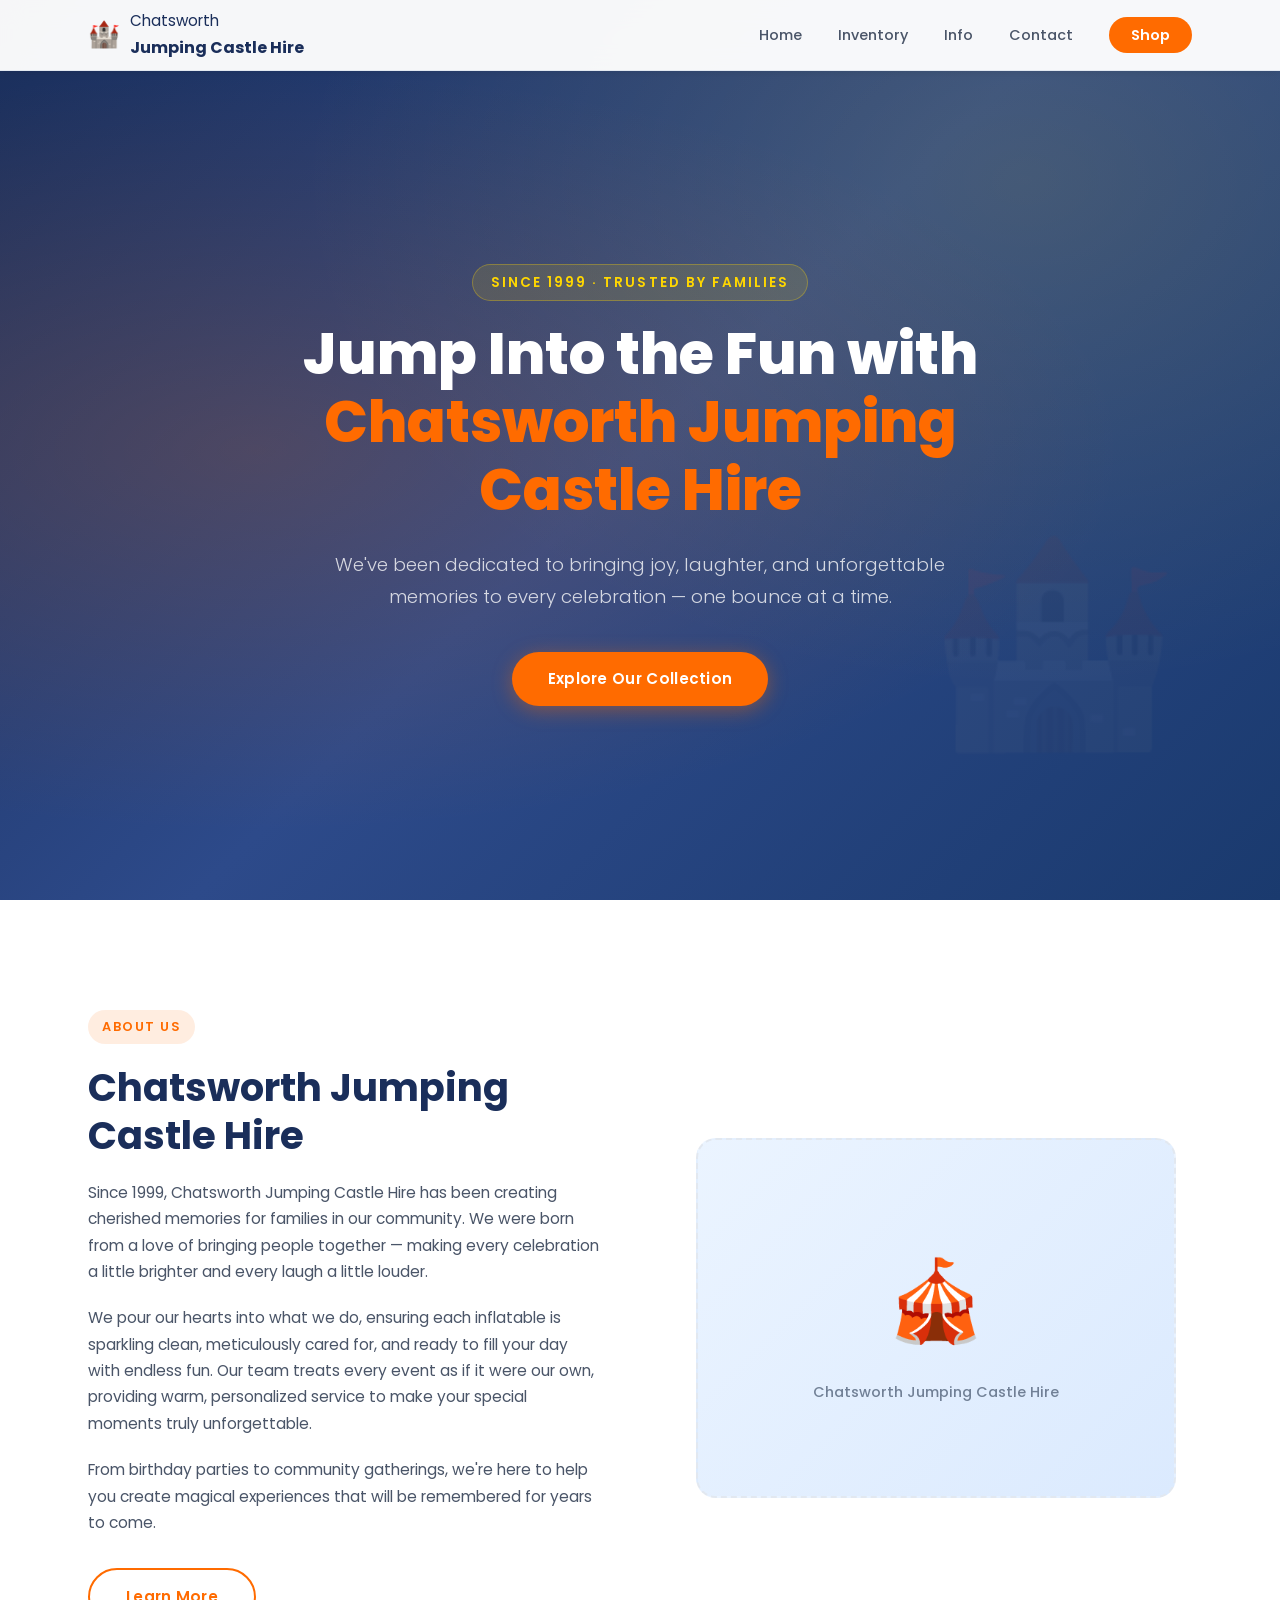
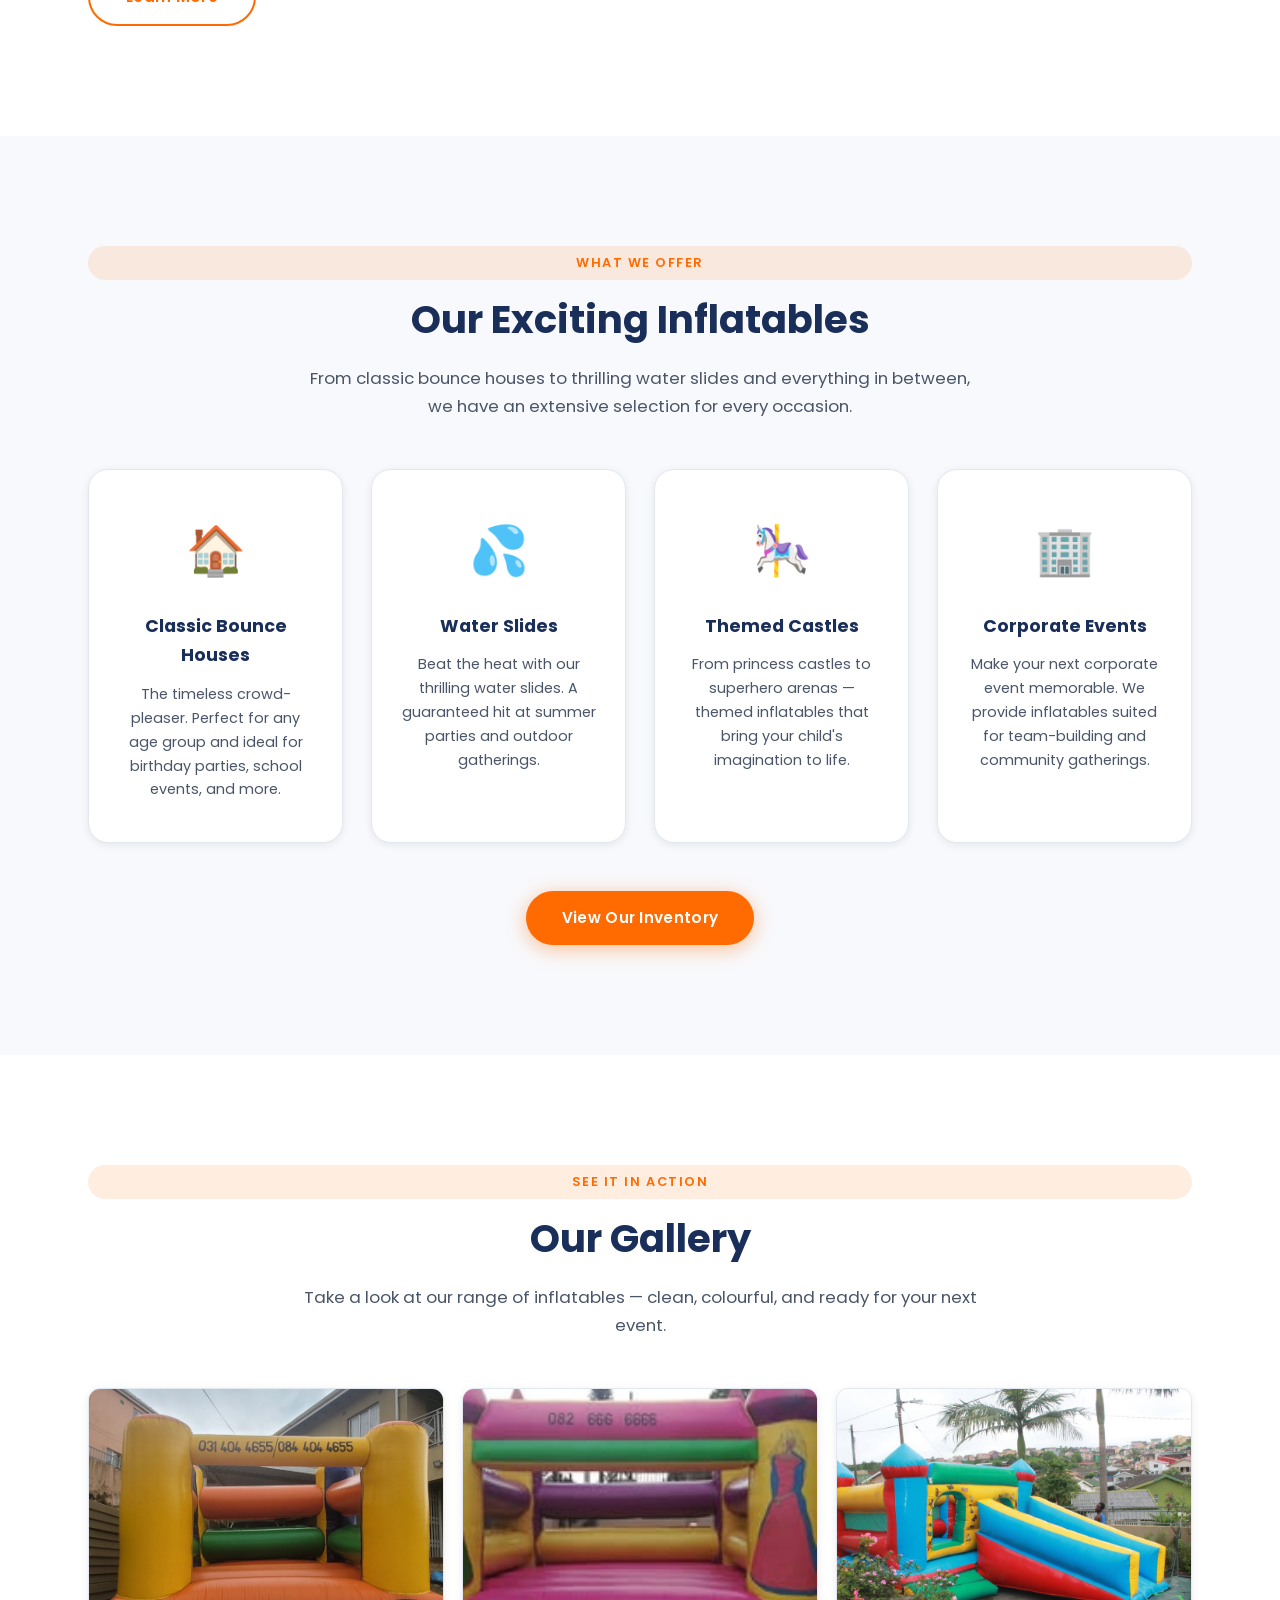
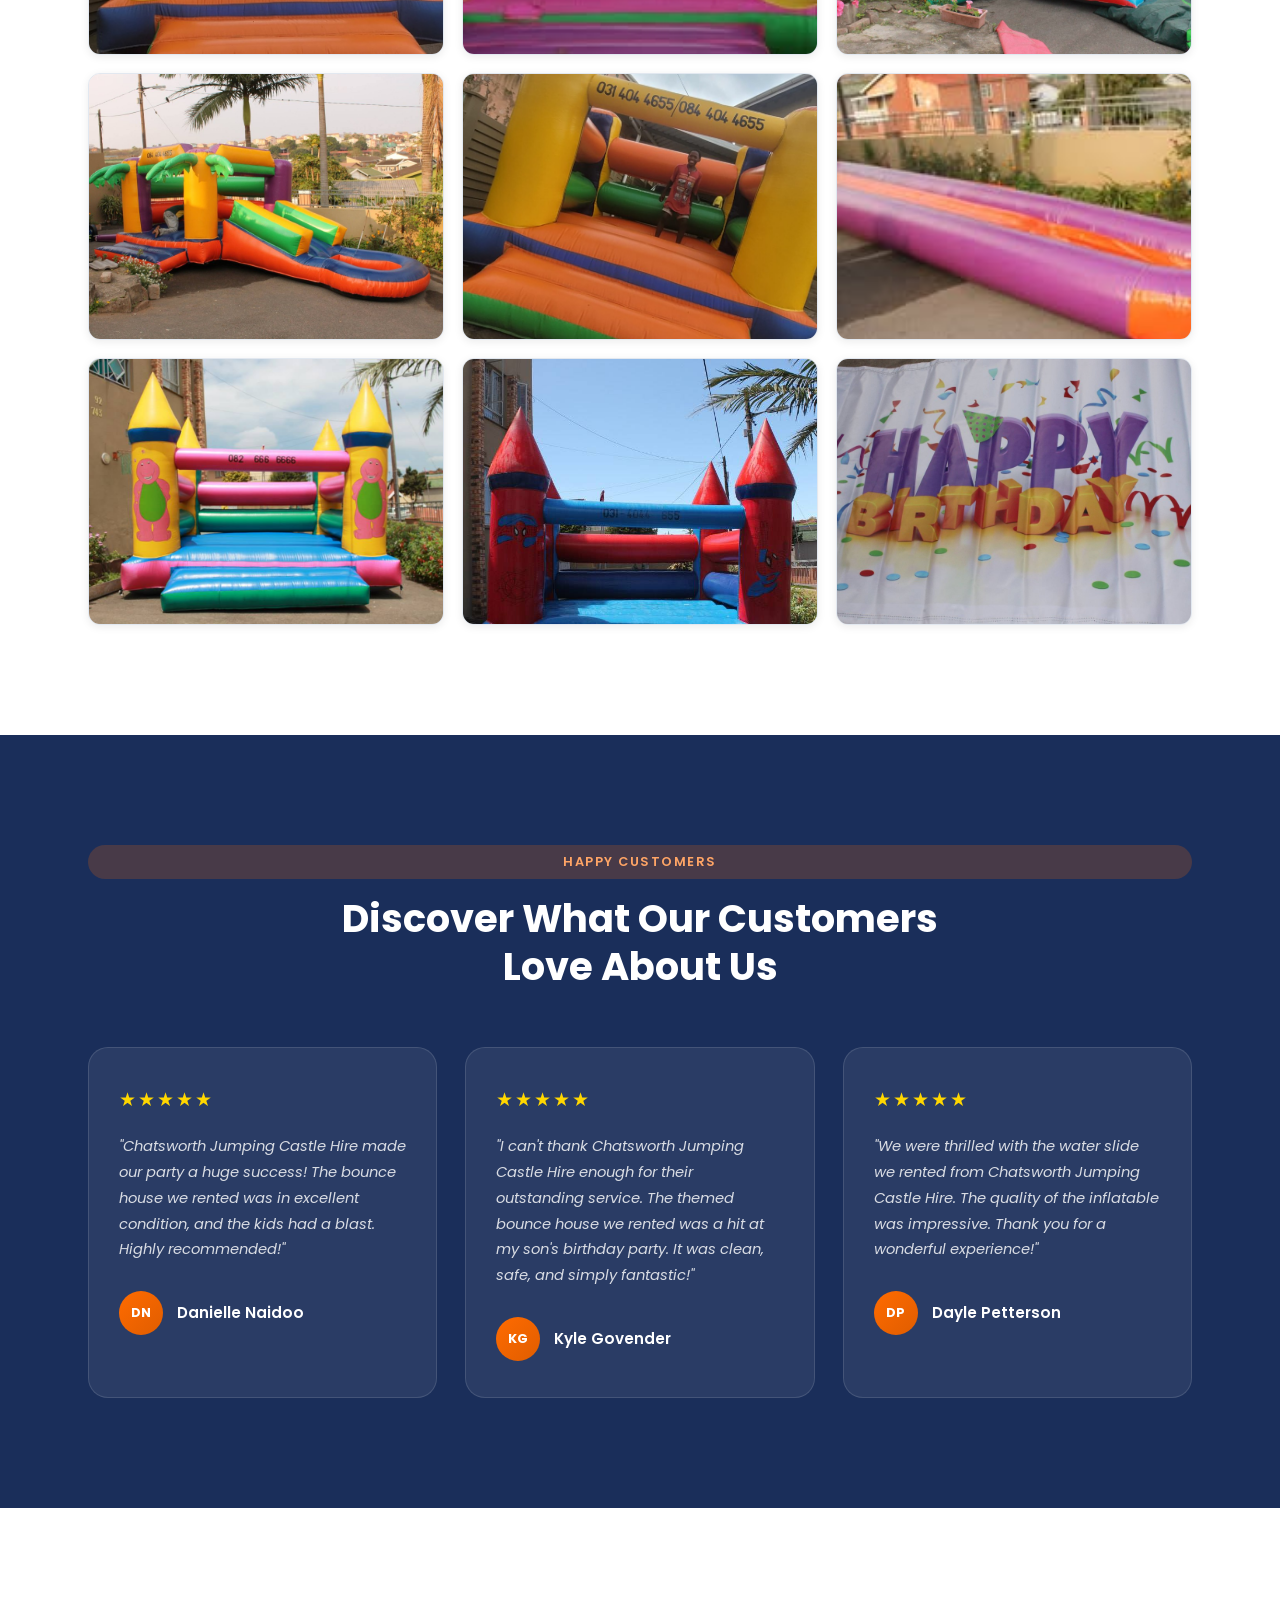
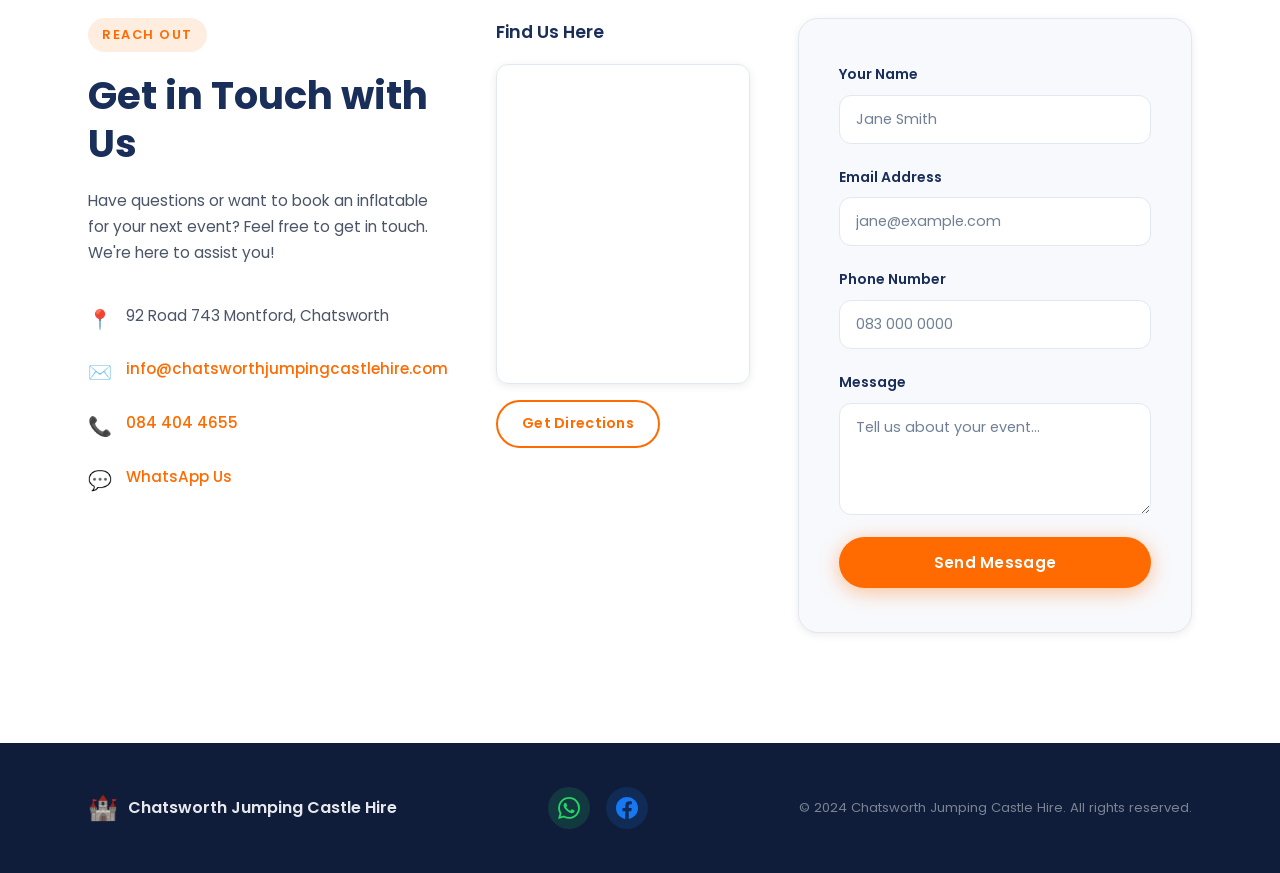
==== OneDrive/Documents/cursor ai/chatsworth-website/index.html @ d6b7e7a4 "Add Chatsworth Jumping Castle Hire website - static desktop site with HTML, CSS, gallery of 9 images" ====
<!DOCTYPE html>
<html lang="en">
<head>
  <meta charset="UTF-8" />
  <meta name="viewport" content="width=device-width, initial-scale=1.0" />
  <title>Chatsworth Jumping Castle Hire</title>
  <link rel="preconnect" href="https://fonts.googleapis.com" />
  <link rel="preconnect" href="https://fonts.gstatic.com" crossorigin />
  <link href="https://fonts.googleapis.com/css2?family=Poppins:wght@300;400;500;600;700;800&display=swap" rel="stylesheet" />
  <link rel="stylesheet" href="styles.css" />
</head>
<body>

  <!-- NAVBAR -->
  <nav class="navbar">
    <div class="nav-container">
      <a href="#home" class="nav-logo">
        <span class="logo-icon">🏰</span>
        <span class="logo-text">Chatsworth <strong>Jumping Castle Hire</strong></span>
      </a>
      <ul class="nav-links">
        <li><a href="#home">Home</a></li>
        <li><a href="#inventory">Inventory</a></li>
        <li><a href="#about">Info</a></li>
        <li><a href="#contact">Contact</a></li>
        <li><a href="#shop" class="nav-shop-btn">Shop</a></li>
      </ul>
    </div>
  </nav>

  <!-- HERO -->
  <section class="hero" id="home">
    <div class="hero-overlay"></div>
    <div class="hero-content">
      <p class="hero-tagline">Since 1999 · Trusted by Families</p>
      <h1 class="hero-title">Jump Into the Fun with<br /><span>Chatsworth Jumping Castle Hire</span></h1>
      <p class="hero-subtitle">We've been dedicated to bringing joy, laughter, and unforgettable memories to every celebration — one bounce at a time.</p>
      <a href="#inventory" class="btn btn-primary">Explore Our Collection</a>
    </div>
  </section>

  <!-- ABOUT -->
  <section class="about" id="about">
    <div class="section-container about-grid">
      <div class="about-text">
        <span class="section-label">About Us</span>
        <h2>Chatsworth Jumping Castle Hire</h2>
        <p>Since 1999, Chatsworth Jumping Castle Hire has been creating cherished memories for families in our community. We were born from a love of bringing people together — making every celebration a little brighter and every laugh a little louder.</p>
        <p>We pour our hearts into what we do, ensuring each inflatable is sparkling clean, meticulously cared for, and ready to fill your day with endless fun. Our team treats every event as if it were our own, providing warm, personalized service to make your special moments truly unforgettable.</p>
        <p>From birthday parties to community gatherings, we're here to help you create magical experiences that will be remembered for years to come.</p>
        <a href="#contact" class="btn btn-secondary">Learn More</a>
      </div>
      <div class="about-image">
        <div class="image-placeholder">
          <span class="placeholder-icon">🎪</span>
          <p>Chatsworth Jumping Castle Hire</p>
        </div>
      </div>
    </div>
  </section>

  <!-- INFLATABLES / INVENTORY -->
  <section class="inventory" id="inventory">
    <div class="section-container">
      <span class="section-label">What We Offer</span>
      <h2>Our Exciting Inflatables</h2>
      <p class="section-desc">From classic bounce houses to thrilling water slides and everything in between, we have an extensive selection for every occasion.</p>
      <div class="cards-grid">
        <div class="card">
          <div class="card-icon">🏠</div>
          <h3>Classic Bounce Houses</h3>
          <p>The timeless crowd-pleaser. Perfect for any age group and ideal for birthday parties, school events, and more.</p>
        </div>
        <div class="card">
          <div class="card-icon">💦</div>
          <h3>Water Slides</h3>
          <p>Beat the heat with our thrilling water slides. A guaranteed hit at summer parties and outdoor gatherings.</p>
        </div>
        <div class="card">
          <div class="card-icon">🎠</div>
          <h3>Themed Castles</h3>
          <p>From princess castles to superhero arenas — themed inflatables that bring your child's imagination to life.</p>
        </div>
        <div class="card">
          <div class="card-icon">🏢</div>
          <h3>Corporate Events</h3>
          <p>Make your next corporate event memorable. We provide inflatables suited for team-building and community gatherings.</p>
        </div>
      </div>
      <a href="#contact" class="btn btn-primary">View Our Inventory</a>
    </div>
  </section>

  <!-- GALLERY -->
  <section class="gallery" id="gallery">
    <div class="section-container">
      <span class="section-label">See It in Action</span>
      <h2>Our Gallery</h2>
      <p class="section-desc">Take a look at our range of inflatables — clean, colourful, and ready for your next event.</p>
      <div class="gallery-grid">
        <div class="gallery-item" onclick="openLightbox('images/gallery-1.png', 'Classic Bounce Castle')">
          <img src="images/gallery-1.png" alt="Classic Bounce Castle" />
          <div class="gallery-overlay"><span class="gallery-zoom">&#128269;</span></div>
        </div>
        <div class="gallery-item" onclick="openLightbox('images/gallery-2.png', 'Princess Castle')">
          <img src="images/gallery-2.png" alt="Princess Castle" />
          <div class="gallery-overlay"><span class="gallery-zoom">&#128269;</span></div>
        </div>
        <div class="gallery-item" onclick="openLightbox('images/gallery-3.png', 'Castle with Slide')">
          <img src="images/gallery-3.png" alt="Castle with Slide" />
          <div class="gallery-overlay"><span class="gallery-zoom">&#128269;</span></div>
        </div>
        <div class="gallery-item" onclick="openLightbox('images/gallery-4.png', 'Tropical Water Slide Castle')">
          <img src="images/gallery-4.png" alt="Tropical Water Slide Castle" />
          <div class="gallery-overlay"><span class="gallery-zoom">&#128269;</span></div>
        </div>
        <div class="gallery-item" onclick="openLightbox('images/gallery-5.png', 'Bounce Castle — Kids Love It!')">
          <img src="images/gallery-5.png" alt="Bounce Castle with Kid" />
          <div class="gallery-overlay"><span class="gallery-zoom">&#128269;</span></div>
        </div>
        <div class="gallery-item" onclick="openLightbox('images/gallery-6.png', 'Giant Water Slide')">
          <img src="images/gallery-6.png" alt="Giant Water Slide" />
          <div class="gallery-overlay"><span class="gallery-zoom">&#128269;</span></div>
        </div>
        <div class="gallery-item" onclick="openLightbox('images/gallery-7.png', 'Barney Themed Castle')">
          <img src="images/gallery-7.png" alt="Barney Themed Castle" />
          <div class="gallery-overlay"><span class="gallery-zoom">&#128269;</span></div>
        </div>
        <div class="gallery-item" onclick="openLightbox('images/gallery-8.png', 'Spider-Man Themed Castle')">
          <img src="images/gallery-8.png" alt="Spider-Man Themed Castle" />
          <div class="gallery-overlay"><span class="gallery-zoom">&#128269;</span></div>
        </div>
        <div class="gallery-item" onclick="openLightbox('images/gallery-9.png', 'Happy Birthday Banner')">
          <img src="images/gallery-9.png" alt="Happy Birthday Banner" />
          <div class="gallery-overlay"><span class="gallery-zoom">&#128269;</span></div>
        </div>
      </div>
    </div>
  </section>

  <!-- LIGHTBOX -->
  <div class="lightbox" id="lightbox" onclick="closeLightbox()">
    <button class="lightbox-close" onclick="closeLightbox()">&times;</button>
    <div class="lightbox-inner" onclick="event.stopPropagation()">
      <img id="lightbox-img" src="" alt="" />
      <p id="lightbox-caption"></p>
    </div>
  </div>

  <script>
    function openLightbox(src, caption) {
      document.getElementById('lightbox-img').src = src;
      document.getElementById('lightbox-caption').textContent = caption;
      document.getElementById('lightbox').classList.add('active');
      document.body.style.overflow = 'hidden';
    }
    function closeLightbox() {
      document.getElementById('lightbox').classList.remove('active');
      document.body.style.overflow = '';
    }
    document.addEventListener('keydown', function(e) {
      if (e.key === 'Escape') closeLightbox();
    });
  </script>

  <!-- TESTIMONIALS -->
  <section class="testimonials" id="testimonials">
    <div class="section-container">
      <span class="section-label">Happy Customers</span>
      <h2>Discover What Our Customers Love About Us</h2>
      <div class="testimonials-grid">
        <div class="testimonial-card">
          <div class="stars">★★★★★</div>
          <p>"Chatsworth Jumping Castle Hire made our party a huge success! The bounce house we rented was in excellent condition, and the kids had a blast. Highly recommended!"</p>
          <div class="testimonial-author">
            <div class="author-avatar">DN</div>
            <strong>Danielle Naidoo</strong>
          </div>
        </div>
        <div class="testimonial-card">
          <div class="stars">★★★★★</div>
          <p>"I can't thank Chatsworth Jumping Castle Hire enough for their outstanding service. The themed bounce house we rented was a hit at my son's birthday party. It was clean, safe, and simply fantastic!"</p>
          <div class="testimonial-author">
            <div class="author-avatar">KG</div>
            <strong>Kyle Govender</strong>
          </div>
        </div>
        <div class="testimonial-card">
          <div class="stars">★★★★★</div>
          <p>"We were thrilled with the water slide we rented from Chatsworth Jumping Castle Hire. The quality of the inflatable was impressive. Thank you for a wonderful experience!"</p>
          <div class="testimonial-author">
            <div class="author-avatar">DP</div>
            <strong>Dayle Petterson</strong>
          </div>
        </div>
      </div>
    </div>
  </section>

  <!-- CONTACT -->
  <section class="contact" id="contact">
    <div class="section-container contact-grid contact-grid-3col">
      <div class="contact-info">
        <span class="section-label">Reach Out</span>
        <h2>Get in Touch with Us</h2>
        <p>Have questions or want to book an inflatable for your next event? Feel free to get in touch. We're here to assist you!</p>
        <ul class="contact-details">
          <li>
            <span class="contact-icon">📍</span>
            <span>92 Road 743 Montford, Chatsworth</span>
          </li>
          <li>
            <span class="contact-icon">✉️</span>
            <a href="mailto:info@chatsworthjumpingcastlehire.com">info@chatsworthjumpingcastlehire.com</a>
          </li>
          <li>
            <span class="contact-icon">📞</span>
            <a href="tel:0844044655">084 404 4655</a>
          </li>
          <li>
            <span class="contact-icon">💬</span>
            <a href="https://wa.me/27844044655" target="_blank">WhatsApp Us</a>
          </li>
        </ul>
      </div>
      <div class="map-wrap">
        <h3 class="map-heading">Find Us Here</h3>
        <div class="map-container">
          <iframe
            src="https://maps.google.com/maps?q=92+Road+743+Montford+Chatsworth+South+Africa&output=embed"
            width="100%"
            height="100%"
            style="border:0;"
            allowfullscreen=""
            loading="lazy"
            referrerpolicy="no-referrer-when-downgrade"
            title="Chatsworth Jumping Castle Hire Location">
          </iframe>
        </div>
        <a
          href="https://www.google.com/maps/dir/?api=1&destination=92+Road+743+Montford+Chatsworth+South+Africa"
          target="_blank"
          class="btn btn-secondary map-directions-btn">
          Get Directions
        </a>
      </div>

      <div class="contact-form-wrap">
        <form class="contact-form">
          <div class="form-group">
            <label for="name">Your Name</label>
            <input type="text" id="name" placeholder="Jane Smith" />
          </div>
          <div class="form-group">
            <label for="email">Email Address</label>
            <input type="email" id="email" placeholder="jane@example.com" />
          </div>
          <div class="form-group">
            <label for="phone">Phone Number</label>
            <input type="tel" id="phone" placeholder="083 000 0000" />
          </div>
          <div class="form-group">
            <label for="message">Message</label>
            <textarea id="message" rows="4" placeholder="Tell us about your event..."></textarea>
          </div>
          <button type="submit" class="btn btn-primary btn-full">Send Message</button>
        </form>
      </div>
    </div>
  </section>

  <!-- FOOTER -->
  <footer class="footer">
    <div class="footer-container">
      <div class="footer-brand">
        <span class="logo-icon">🏰</span>
        <span>Chatsworth Jumping Castle Hire</span>
      </div>
      <div class="footer-socials">
        <a href="https://wa.me/27844044655" target="_blank" class="social-link whatsapp" title="WhatsApp">
          <svg xmlns="http://www.w3.org/2000/svg" viewBox="0 0 24 24" fill="currentColor" width="22" height="22"><path d="M17.472 14.382c-.297-.149-1.758-.867-2.03-.967-.273-.099-.471-.148-.67.15-.197.297-.767.966-.94 1.164-.173.199-.347.223-.644.075-.297-.15-1.255-.463-2.39-1.475-.883-.788-1.48-1.761-1.653-2.059-.173-.297-.018-.458.13-.606.134-.133.298-.347.446-.52.149-.174.198-.298.298-.497.099-.198.05-.371-.025-.52-.075-.149-.669-1.612-.916-2.207-.242-.579-.487-.5-.669-.51-.173-.008-.371-.01-.57-.01-.198 0-.52.074-.792.372-.272.297-1.04 1.016-1.04 2.479 0 1.462 1.065 2.875 1.213 3.074.149.198 2.096 3.2 5.077 4.487.709.306 1.262.489 1.694.625.712.227 1.36.195 1.871.118.571-.085 1.758-.719 2.006-1.413.248-.694.248-1.289.173-1.413-.074-.124-.272-.198-.57-.347m-5.421 7.403h-.004a9.87 9.87 0 01-5.031-1.378l-.361-.214-3.741.982.998-3.648-.235-.374a9.86 9.86 0 01-1.51-5.26c.001-5.45 4.436-9.884 9.888-9.884 2.64 0 5.122 1.03 6.988 2.898a9.825 9.825 0 012.893 6.994c-.003 5.45-4.437 9.884-9.885 9.884m8.413-18.297A11.815 11.815 0 0012.05 0C5.495 0 .16 5.335.157 11.892c0 2.096.547 4.142 1.588 5.945L.057 24l6.305-1.654a11.882 11.882 0 005.683 1.448h.005c6.554 0 11.89-5.335 11.893-11.893a11.821 11.821 0 00-3.48-8.413z"/></svg>
        </a>
        <a href="#" class="social-link facebook" title="Facebook">
          <svg xmlns="http://www.w3.org/2000/svg" viewBox="0 0 24 24" fill="currentColor" width="22" height="22"><path d="M24 12.073c0-6.627-5.373-12-12-12s-12 5.373-12 12c0 5.99 4.388 10.954 10.125 11.854v-8.385H7.078v-3.47h3.047V9.43c0-3.007 1.792-4.669 4.533-4.669 1.312 0 2.686.235 2.686.235v2.953H15.83c-1.491 0-1.956.925-1.956 1.874v2.25h3.328l-.532 3.47h-2.796v8.385C19.612 23.027 24 18.062 24 12.073z"/></svg>
        </a>
      </div>
      <p class="footer-copy">&copy; 2024 Chatsworth Jumping Castle Hire. All rights reserved.</p>
    </div>
  </footer>

</body>
</html>
---- OneDrive/Documents/cursor ai/chatsworth-website/styles.css ----
/* =============================================
   CHATSWORTH JUMPING CASTLE HIRE — STYLESHEET
   Desktop-only design
   ============================================= */

/* --- Reset & Base --- */
*, *::before, *::after {
  box-sizing: border-box;
  margin: 0;
  padding: 0;
}

:root {
  --primary:     #FF6B00;
  --primary-dark:#e05d00;
  --secondary:   #1A2E5A;
  --accent:      #FFD700;
  --bg-light:    #F8F9FC;
  --bg-white:    #FFFFFF;
  --text-dark:   #1A2E5A;
  --text-mid:    #4A5568;
  --text-light:  #718096;
  --border:      #E2E8F0;
  --shadow-sm:   0 2px 8px rgba(0,0,0,0.08);
  --shadow-md:   0 8px 30px rgba(0,0,0,0.12);
  --shadow-lg:   0 20px 60px rgba(0,0,0,0.15);
  --radius:      12px;
  --radius-lg:   20px;
  --transition:  0.3s ease;
}

html {
  scroll-behavior: smooth;
}

body {
  font-family: 'Poppins', sans-serif;
  color: var(--text-dark);
  background: var(--bg-white);
  line-height: 1.7;
  font-size: 16px;
  min-width: 1024px;
}

a {
  text-decoration: none;
  color: inherit;
}

ul {
  list-style: none;
}

img {
  display: block;
  max-width: 100%;
}

/* --- Utility --- */
.section-container {
  max-width: 1200px;
  margin: 0 auto;
  padding: 0 48px;
}

.section-label {
  display: inline-block;
  background: rgba(255, 107, 0, 0.12);
  color: var(--primary);
  font-size: 0.8rem;
  font-weight: 600;
  letter-spacing: 0.12em;
  text-transform: uppercase;
  padding: 6px 14px;
  border-radius: 50px;
  margin-bottom: 16px;
}

h2 {
  font-size: 2.4rem;
  font-weight: 700;
  color: var(--secondary);
  line-height: 1.25;
  margin-bottom: 20px;
}

.section-desc {
  font-size: 1.05rem;
  color: var(--text-mid);
  max-width: 680px;
  margin: 0 auto 48px;
  text-align: center;
}

/* --- Buttons --- */
.btn {
  display: inline-block;
  font-family: 'Poppins', sans-serif;
  font-size: 0.95rem;
  font-weight: 600;
  padding: 14px 36px;
  border-radius: 50px;
  cursor: pointer;
  border: none;
  transition: all var(--transition);
  letter-spacing: 0.02em;
}

.btn-primary {
  background: var(--primary);
  color: #fff;
  box-shadow: 0 4px 20px rgba(255, 107, 0, 0.4);
}

.btn-primary:hover {
  background: var(--primary-dark);
  transform: translateY(-2px);
  box-shadow: 0 8px 28px rgba(255, 107, 0, 0.5);
}

.btn-secondary {
  background: transparent;
  color: var(--primary);
  border: 2px solid var(--primary);
}

.btn-secondary:hover {
  background: var(--primary);
  color: #fff;
  transform: translateY(-2px);
}

.btn-full {
  width: 100%;
  text-align: center;
}

/* =============================================
   NAVBAR
   ============================================= */
.navbar {
  position: fixed;
  top: 0;
  left: 0;
  width: 100%;
  z-index: 1000;
  background: rgba(255, 255, 255, 0.96);
  backdrop-filter: blur(12px);
  border-bottom: 1px solid var(--border);
  box-shadow: var(--shadow-sm);
}

.nav-container {
  max-width: 1200px;
  margin: 0 auto;
  padding: 0 48px;
  display: flex;
  align-items: center;
  justify-content: space-between;
  height: 70px;
}

.nav-logo {
  display: flex;
  align-items: center;
  gap: 10px;
  font-size: 1rem;
  color: var(--secondary);
  transition: opacity var(--transition);
}

.nav-logo:hover {
  opacity: 0.8;
}

.logo-icon {
  font-size: 1.6rem;
}

.logo-text {
  font-size: 0.95rem;
  font-weight: 400;
  color: var(--secondary);
}

.logo-text strong {
  font-weight: 700;
  display: block;
  font-size: 1rem;
}

.nav-links {
  display: flex;
  align-items: center;
  gap: 36px;
}

.nav-links a {
  font-size: 0.9rem;
  font-weight: 500;
  color: var(--text-mid);
  transition: color var(--transition);
  position: relative;
}

.nav-links a::after {
  content: '';
  position: absolute;
  bottom: -4px;
  left: 0;
  width: 0;
  height: 2px;
  background: var(--primary);
  transition: width var(--transition);
}

.nav-links a:hover {
  color: var(--primary);
}

.nav-links a:hover::after {
  width: 100%;
}

.nav-shop-btn {
  background: var(--primary) !important;
  color: #fff !important;
  padding: 8px 22px;
  border-radius: 50px;
  font-weight: 600 !important;
  transition: background var(--transition), transform var(--transition) !important;
}

.nav-shop-btn:hover {
  background: var(--primary-dark) !important;
  transform: translateY(-1px);
}

.nav-shop-btn::after {
  display: none !important;
}

/* =============================================
   HERO
   ============================================= */
.hero {
  position: relative;
  min-height: 100vh;
  display: flex;
  align-items: center;
  justify-content: center;
  text-align: center;
  background: linear-gradient(135deg, var(--secondary) 0%, #2d4a8a 50%, #1a3a6e 100%);
  overflow: hidden;
  padding-top: 70px;
}

.hero::before {
  content: '';
  position: absolute;
  inset: 0;
  background:
    radial-gradient(ellipse at 20% 50%, rgba(255, 107, 0, 0.18) 0%, transparent 60%),
    radial-gradient(ellipse at 80% 20%, rgba(255, 215, 0, 0.12) 0%, transparent 50%);
}

/* Decorative bouncing circles */
.hero::after {
  content: '🏰';
  position: absolute;
  font-size: 200px;
  opacity: 0.05;
  right: 8%;
  bottom: 10%;
  pointer-events: none;
}

.hero-content {
  position: relative;
  z-index: 1;
  max-width: 860px;
  padding: 0 48px;
}

.hero-tagline {
  display: inline-block;
  font-size: 0.85rem;
  font-weight: 600;
  letter-spacing: 0.15em;
  text-transform: uppercase;
  color: var(--accent);
  margin-bottom: 20px;
  background: rgba(255, 215, 0, 0.12);
  padding: 6px 18px;
  border-radius: 50px;
  border: 1px solid rgba(255, 215, 0, 0.3);
}

.hero-title {
  font-size: 3.6rem;
  font-weight: 800;
  line-height: 1.18;
  color: #fff;
  margin-bottom: 24px;
}

.hero-title span {
  color: var(--primary);
}

.hero-subtitle {
  font-size: 1.15rem;
  color: rgba(255,255,255,0.78);
  max-width: 620px;
  margin: 0 auto 40px;
  font-weight: 300;
}

/* =============================================
   ABOUT
   ============================================= */
.about {
  padding: 110px 0;
  background: var(--bg-white);
}

.about-grid {
  display: grid;
  grid-template-columns: 1fr 1fr;
  gap: 80px;
  align-items: center;
}

.about-text h2 {
  margin-top: 4px;
}

.about-text p {
  color: var(--text-mid);
  margin-bottom: 20px;
  font-size: 0.97rem;
}

.about-text p:last-of-type {
  margin-bottom: 32px;
}

.about-image {
  display: flex;
  justify-content: center;
}

.image-placeholder {
  width: 100%;
  max-width: 480px;
  aspect-ratio: 4/3;
  background: linear-gradient(135deg, #EBF4FF 0%, #dbeafe 100%);
  border-radius: var(--radius-lg);
  display: flex;
  flex-direction: column;
  align-items: center;
  justify-content: center;
  gap: 12px;
  border: 2px dashed var(--border);
  color: var(--text-light);
}

.placeholder-icon {
  font-size: 5rem;
}

.image-placeholder p {
  font-size: 0.9rem;
  font-weight: 500;
}

/* =============================================
   INVENTORY
   ============================================= */
.inventory {
  padding: 110px 0;
  background: var(--bg-light);
  text-align: center;
}

.inventory h2,
.inventory .section-label {
  text-align: center;
  display: block;
}

.cards-grid {
  display: grid;
  grid-template-columns: repeat(4, 1fr);
  gap: 28px;
  margin-bottom: 48px;
}

.card {
  background: var(--bg-white);
  border-radius: var(--radius-lg);
  padding: 40px 28px;
  text-align: center;
  box-shadow: var(--shadow-sm);
  border: 1px solid var(--border);
  transition: transform var(--transition), box-shadow var(--transition);
}

.card:hover {
  transform: translateY(-6px);
  box-shadow: var(--shadow-md);
}

.card-icon {
  font-size: 3rem;
  margin-bottom: 20px;
}

.card h3 {
  font-size: 1.1rem;
  font-weight: 700;
  color: var(--secondary);
  margin-bottom: 12px;
}

.card p {
  font-size: 0.9rem;
  color: var(--text-mid);
  line-height: 1.65;
}

/* =============================================
   GALLERY
   ============================================= */
.gallery {
  padding: 110px 0;
  background: var(--bg-white);
  text-align: center;
}

.gallery h2,
.gallery .section-label {
  display: block;
  text-align: center;
}

.gallery-grid {
  display: grid;
  grid-template-columns: repeat(3, 1fr);
  gap: 18px;
  margin-top: 12px;
}

.gallery-item {
  position: relative;
  border-radius: var(--radius);
  overflow: hidden;
  cursor: pointer;
  aspect-ratio: 4/3;
  background: var(--bg-light);
  box-shadow: var(--shadow-sm);
  border: 1px solid var(--border);
}

.gallery-item img {
  width: 100%;
  height: 100%;
  object-fit: cover;
  display: block;
  transition: transform 0.4s ease;
}

.gallery-item:hover img {
  transform: scale(1.06);
}

.gallery-overlay {
  position: absolute;
  inset: 0;
  background: rgba(26, 46, 90, 0.5);
  display: flex;
  align-items: center;
  justify-content: center;
  opacity: 0;
  transition: opacity 0.3s ease;
}

.gallery-item:hover .gallery-overlay {
  opacity: 1;
}

.gallery-zoom {
  font-size: 2.2rem;
  color: #fff;
  filter: drop-shadow(0 2px 6px rgba(0,0,0,0.4));
  transform: scale(0.8);
  transition: transform 0.3s ease;
}

.gallery-item:hover .gallery-zoom {
  transform: scale(1);
}

/* Lightbox */
.lightbox {
  position: fixed;
  inset: 0;
  background: rgba(0, 0, 0, 0.92);
  z-index: 9999;
  display: flex;
  align-items: center;
  justify-content: center;
  opacity: 0;
  pointer-events: none;
  transition: opacity 0.3s ease;
}

.lightbox.active {
  opacity: 1;
  pointer-events: all;
}

.lightbox-inner {
  max-width: 880px;
  width: 90%;
  text-align: center;
}

.lightbox-inner img {
  width: 100%;
  max-height: 75vh;
  object-fit: contain;
  border-radius: var(--radius);
  box-shadow: var(--shadow-lg);
}

.lightbox-inner p {
  color: rgba(255,255,255,0.75);
  margin-top: 14px;
  font-size: 0.95rem;
  font-weight: 500;
}

.lightbox-close {
  position: absolute;
  top: 24px;
  right: 32px;
  background: none;
  border: none;
  color: #fff;
  font-size: 2.4rem;
  cursor: pointer;
  line-height: 1;
  opacity: 0.7;
  transition: opacity var(--transition), transform var(--transition);
  font-family: 'Poppins', sans-serif;
}

.lightbox-close:hover {
  opacity: 1;
  transform: scale(1.15);
}

/* =============================================
   TESTIMONIALS
   ============================================= */
.testimonials {
  padding: 110px 0;
  background: var(--secondary);
  text-align: center;
}

.testimonials .section-label {
  display: block;
  background: rgba(255, 107, 0, 0.2);
  color: #FFA566;
}

.testimonials h2 {
  color: #fff;
  max-width: 600px;
  margin: 0 auto 56px;
}

.testimonials-grid {
  display: grid;
  grid-template-columns: repeat(3, 1fr);
  gap: 28px;
}

.testimonial-card {
  background: rgba(255,255,255,0.07);
  border: 1px solid rgba(255,255,255,0.12);
  border-radius: var(--radius-lg);
  padding: 36px 30px;
  text-align: left;
  transition: background var(--transition), transform var(--transition);
}

.testimonial-card:hover {
  background: rgba(255,255,255,0.12);
  transform: translateY(-4px);
}

.stars {
  font-size: 1.2rem;
  color: var(--accent);
  margin-bottom: 18px;
  letter-spacing: 2px;
}

.testimonial-card p {
  font-size: 0.92rem;
  color: rgba(255,255,255,0.82);
  line-height: 1.75;
  margin-bottom: 28px;
  font-style: italic;
}

.testimonial-author {
  display: flex;
  align-items: center;
  gap: 14px;
}

.author-avatar {
  width: 44px;
  height: 44px;
  border-radius: 50%;
  background: linear-gradient(135deg, var(--primary), var(--primary-dark));
  display: flex;
  align-items: center;
  justify-content: center;
  font-size: 0.8rem;
  font-weight: 700;
  color: #fff;
  flex-shrink: 0;
}

.testimonial-author strong {
  font-size: 0.95rem;
  color: #fff;
  font-weight: 600;
}

/* =============================================
   CONTACT
   ============================================= */
.contact {
  padding: 110px 0;
  background: var(--bg-white);
}

.contact-grid {
  display: grid;
  grid-template-columns: 1fr 1.1fr;
  gap: 80px;
  align-items: start;
}

.contact-info h2 {
  margin-top: 4px;
}

.contact-info > p {
  color: var(--text-mid);
  margin-bottom: 36px;
  font-size: 0.97rem;
}

.contact-details {
  display: flex;
  flex-direction: column;
  gap: 20px;
}

.contact-details li {
  display: flex;
  align-items: flex-start;
  gap: 14px;
  font-size: 0.95rem;
  color: var(--text-mid);
}

.contact-icon {
  font-size: 1.2rem;
  flex-shrink: 0;
  margin-top: 1px;
}

.contact-details a {
  color: var(--primary);
  font-weight: 500;
  transition: color var(--transition);
}

.contact-details a:hover {
  color: var(--primary-dark);
}

/* Contact 3-column layout with map */
.contact-grid-3col {
  grid-template-columns: 1fr 1fr 1.1fr;
  gap: 48px;
}

/* Map */
.map-wrap {
  display: flex;
  flex-direction: column;
  gap: 16px;
}

.map-heading {
  font-size: 1.1rem;
  font-weight: 600;
  color: var(--secondary);
}

.map-container {
  width: 100%;
  height: 320px;
  border-radius: var(--radius);
  overflow: hidden;
  border: 1.5px solid var(--border);
  box-shadow: var(--shadow-sm);
}

.map-container iframe {
  width: 100%;
  height: 100%;
  display: block;
}

.map-directions-btn {
  align-self: flex-start;
  font-size: 0.88rem;
  padding: 10px 24px;
}

/* Contact Form */
.contact-form-wrap {
  background: var(--bg-light);
  border-radius: var(--radius-lg);
  padding: 44px 40px;
  border: 1px solid var(--border);
  box-shadow: var(--shadow-sm);
}

.contact-form {
  display: flex;
  flex-direction: column;
  gap: 22px;
}

.form-group {
  display: flex;
  flex-direction: column;
  gap: 8px;
}

.form-group label {
  font-size: 0.875rem;
  font-weight: 600;
  color: var(--secondary);
}

.form-group input,
.form-group textarea {
  font-family: 'Poppins', sans-serif;
  font-size: 0.9rem;
  color: var(--text-dark);
  background: var(--bg-white);
  border: 1.5px solid var(--border);
  border-radius: var(--radius);
  padding: 13px 16px;
  transition: border-color var(--transition), box-shadow var(--transition);
  outline: none;
  resize: vertical;
}

.form-group input:focus,
.form-group textarea:focus {
  border-color: var(--primary);
  box-shadow: 0 0 0 3px rgba(255, 107, 0, 0.12);
}

.form-group input::placeholder,
.form-group textarea::placeholder {
  color: var(--text-light);
}

/* =============================================
   FOOTER
   ============================================= */
.footer {
  background: #0f1d3a;
  padding: 44px 0;
}

.footer-container {
  max-width: 1200px;
  margin: 0 auto;
  padding: 0 48px;
  display: flex;
  align-items: center;
  justify-content: space-between;
  gap: 24px;
}

.footer-brand {
  display: flex;
  align-items: center;
  gap: 10px;
  font-size: 1rem;
  font-weight: 600;
  color: rgba(255,255,255,0.9);
}

.footer-brand .logo-icon {
  font-size: 1.5rem;
}

.footer-socials {
  display: flex;
  align-items: center;
  gap: 16px;
}

.social-link {
  display: flex;
  align-items: center;
  justify-content: center;
  width: 42px;
  height: 42px;
  border-radius: 50%;
  transition: background var(--transition), transform var(--transition);
}

.social-link.whatsapp {
  background: rgba(37, 211, 102, 0.15);
  color: #25D366;
}

.social-link.whatsapp:hover {
  background: #25D366;
  color: #fff;
  transform: translateY(-2px);
}

.social-link.facebook {
  background: rgba(24, 119, 242, 0.15);
  color: #1877F2;
}

.social-link.facebook:hover {
  background: #1877F2;
  color: #fff;
  transform: translateY(-2px);
}

.footer-copy {
  font-size: 0.82rem;
  color: rgba(255,255,255,0.45);
}
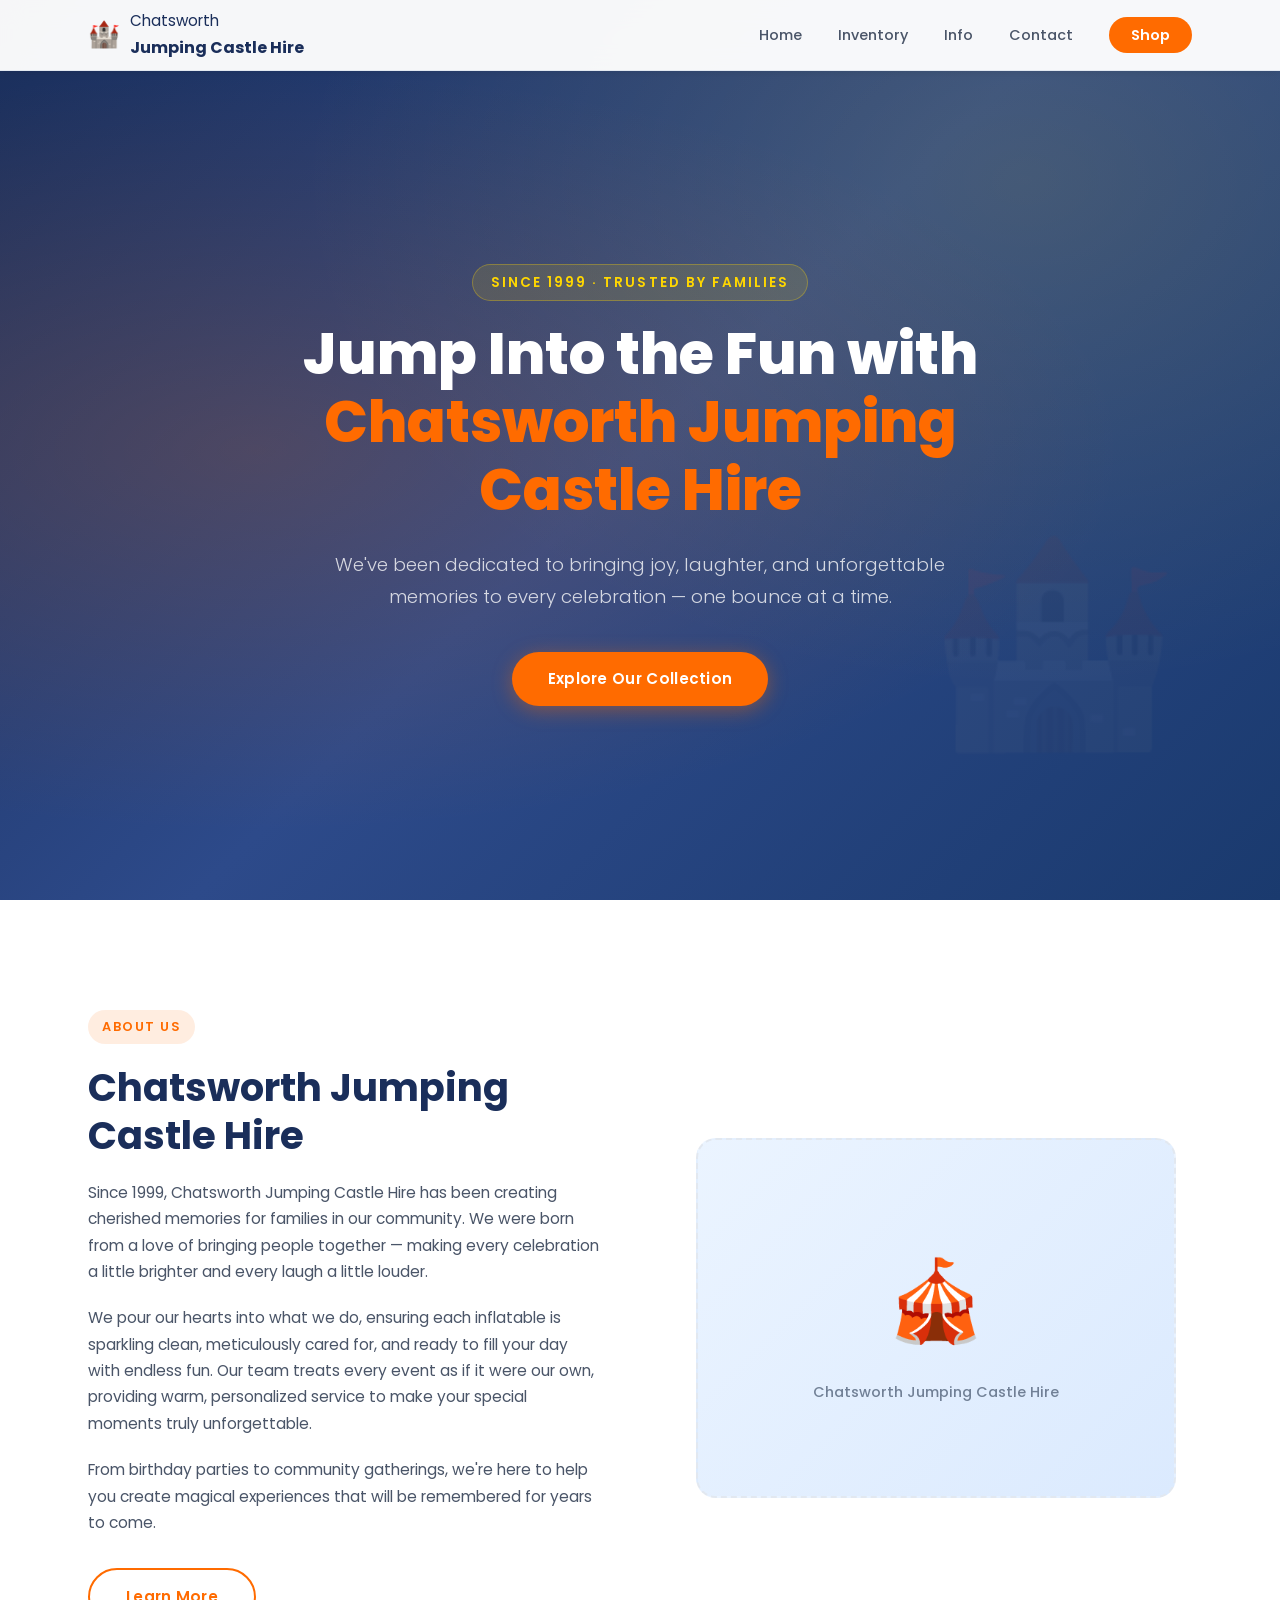
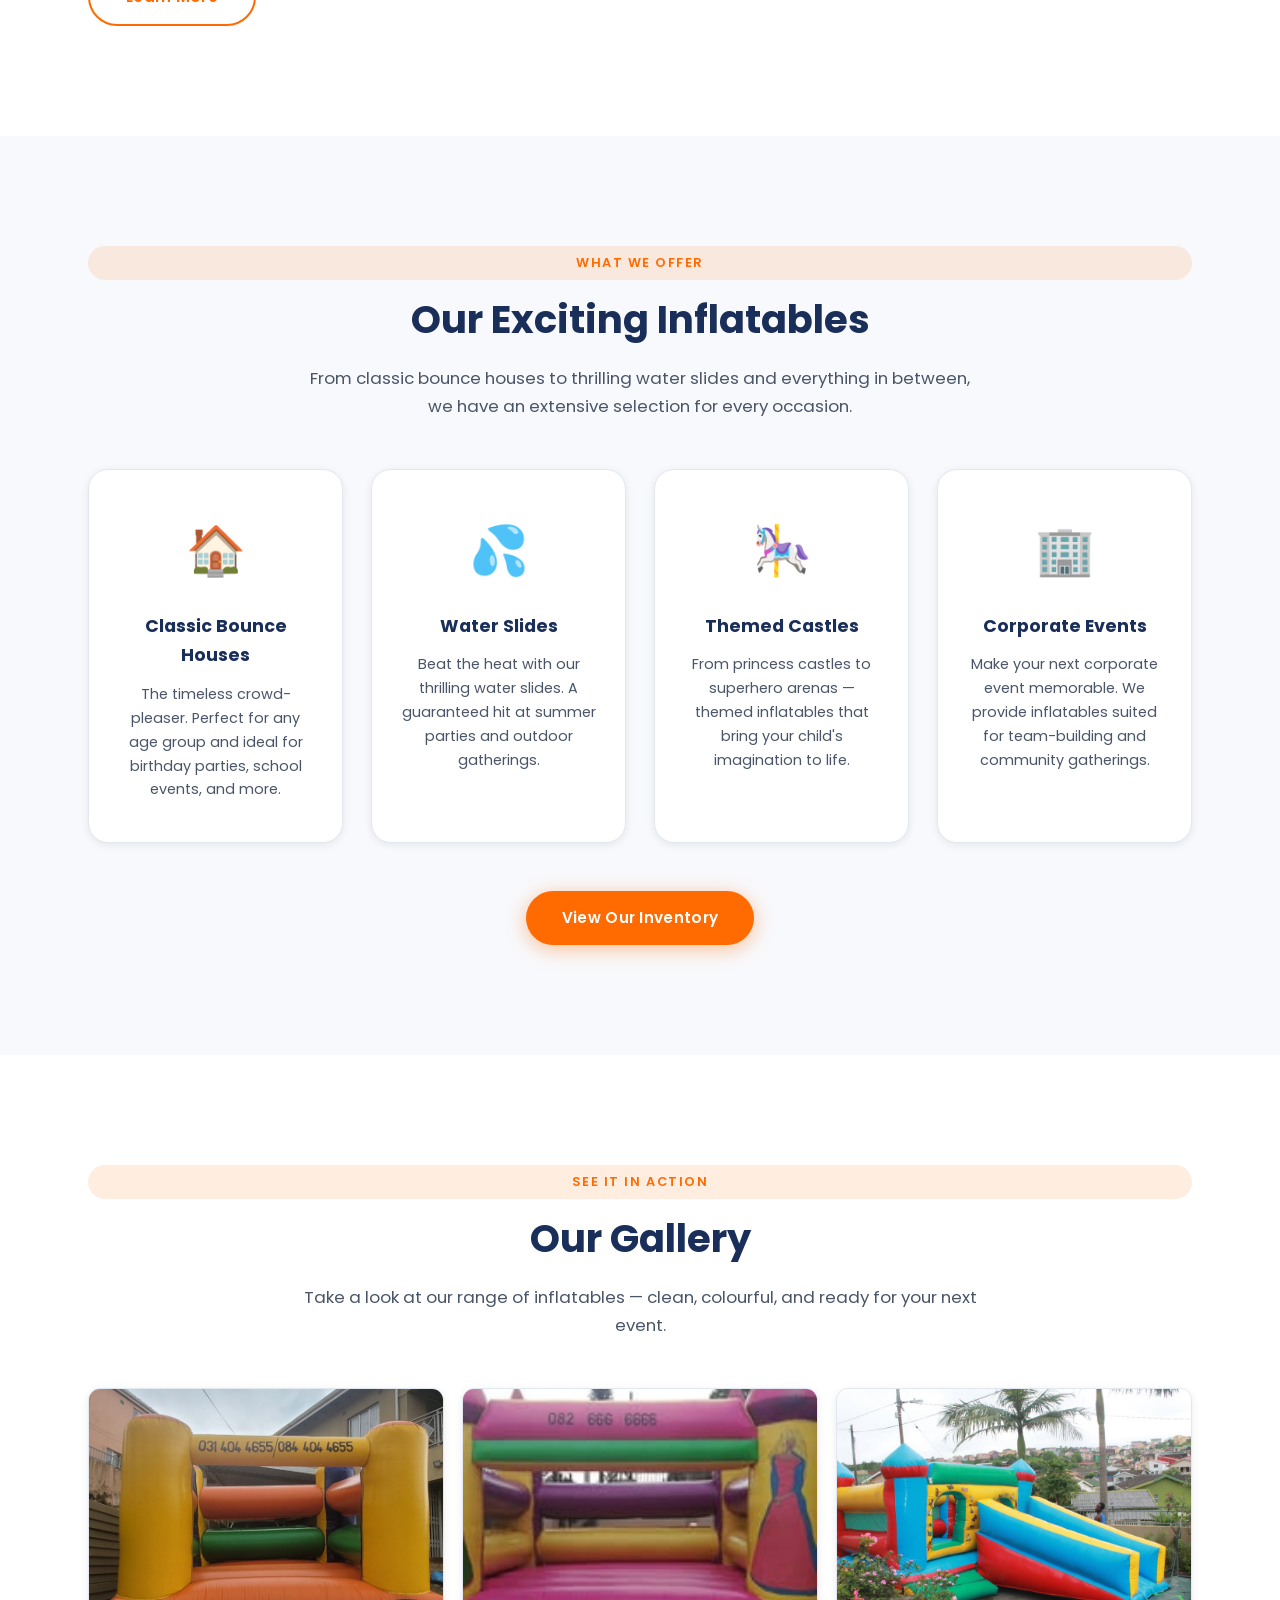
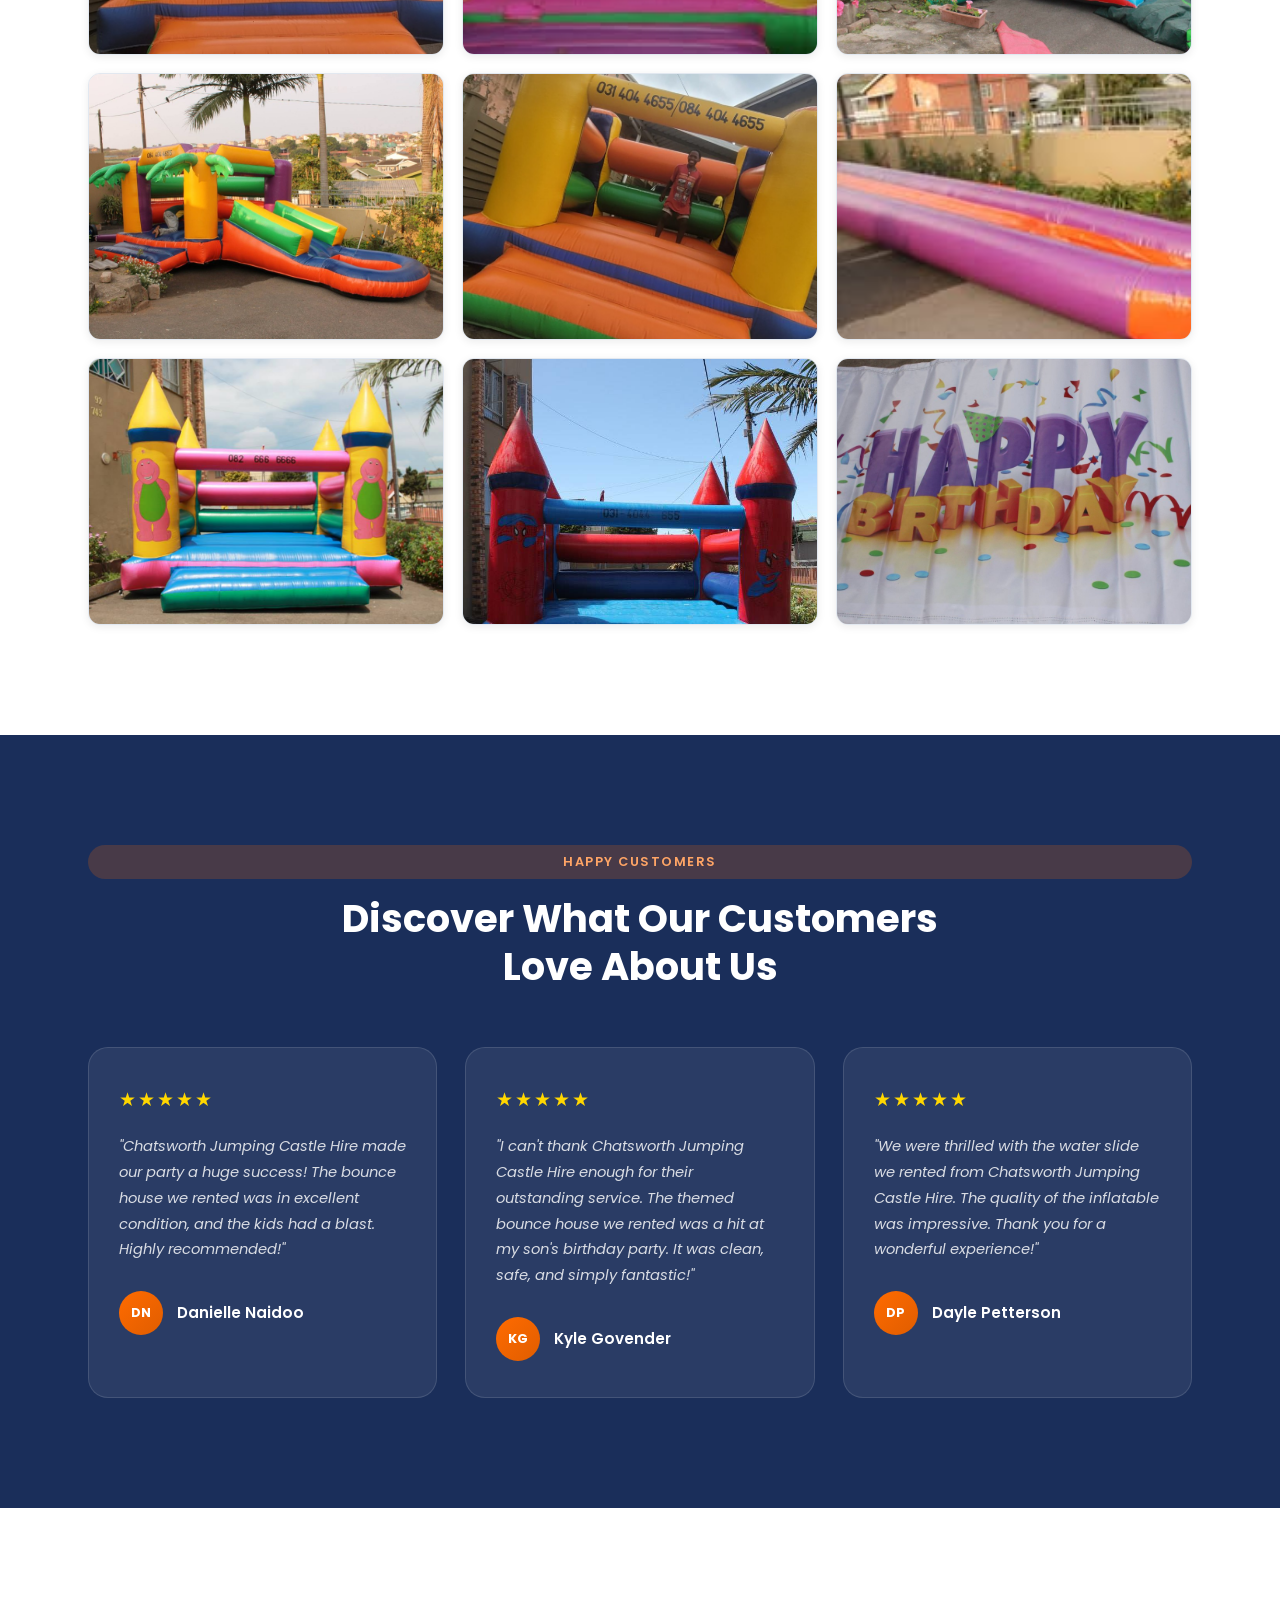
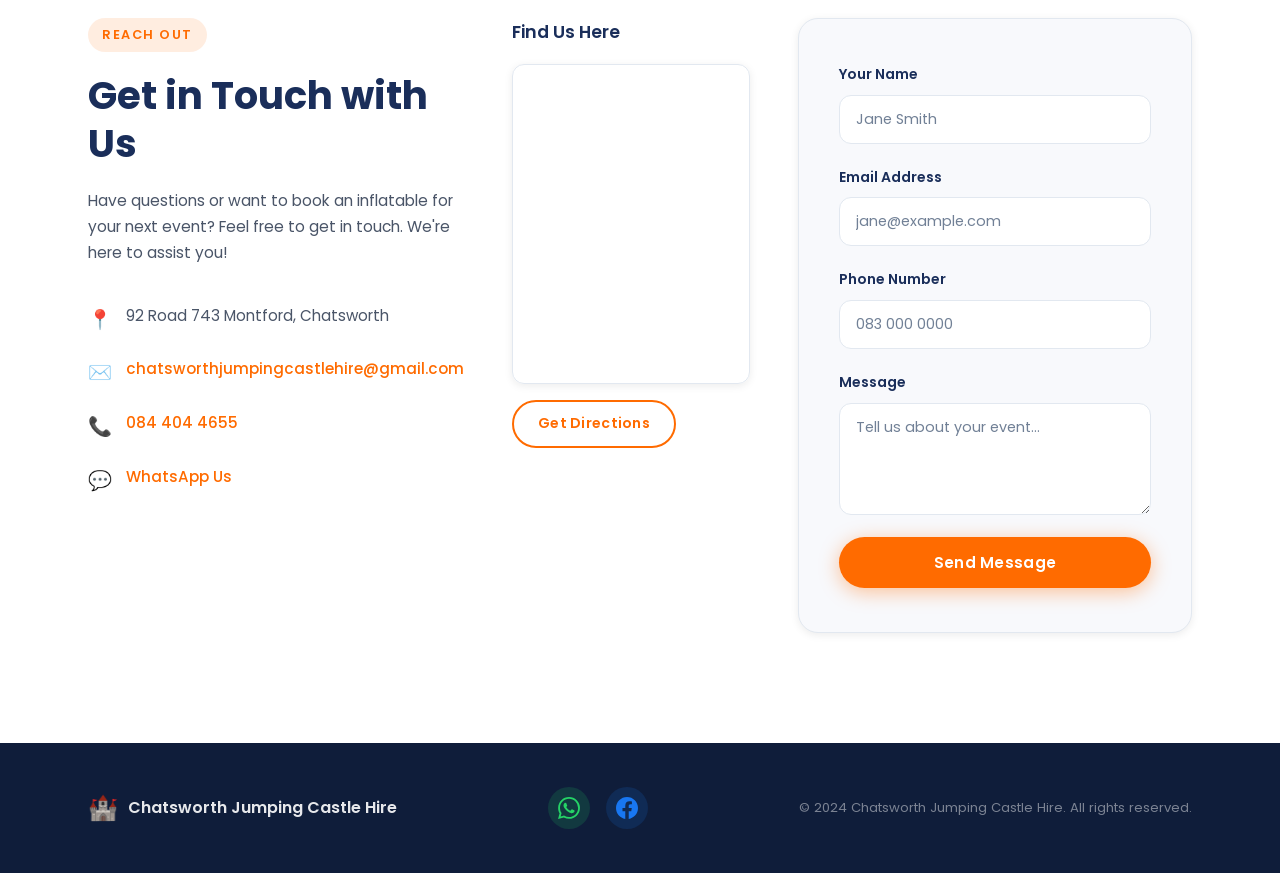
==== commit 4f736a6f: "Update contact form to send emails via Formsubmit to chatsworthjumpingcastlehire@gmail.com, add than" ====
--- a/OneDrive/Documents/cursor ai/chatsworth-website/index.html
+++ b/OneDrive/Documents/cursor ai/chatsworth-website/index.html
@@ -211,7 +211,7 @@
           </li>
           <li>
             <span class="contact-icon">✉️</span>
-            <a href="mailto:info@chatsworthjumpingcastlehire.com">info@chatsworthjumpingcastlehire.com</a>
+            <a href="mailto:chatsworthjumpingcastlehire@gmail.com">chatsworthjumpingcastlehire@gmail.com</a>
           </li>
           <li>
             <span class="contact-icon">📞</span>
@@ -246,22 +246,30 @@
       </div>
 
       <div class="contact-form-wrap">
-        <form class="contact-form">
+        <form class="contact-form"
+              action="https://formsubmit.co/chatsworthjumpingcastlehire@gmail.com"
+              method="POST">
+          <!-- Formsubmit config -->
+          <input type="hidden" name="_subject" value="New Booking Enquiry — Chatsworth Jumping Castle Hire" />
+          <input type="hidden" name="_captcha" value="false" />
+          <input type="hidden" name="_template" value="table" />
+          <input type="hidden" name="_next" value="https://yash17107.github.io/chatsworth-jumping-castle-hire-/thankyou.html" />
+
           <div class="form-group">
             <label for="name">Your Name</label>
-            <input type="text" id="name" placeholder="Jane Smith" />
+            <input type="text" id="name" name="name" placeholder="Jane Smith" required />
           </div>
           <div class="form-group">
             <label for="email">Email Address</label>
-            <input type="email" id="email" placeholder="jane@example.com" />
+            <input type="email" id="email" name="email" placeholder="jane@example.com" required />
           </div>
           <div class="form-group">
             <label for="phone">Phone Number</label>
-            <input type="tel" id="phone" placeholder="083 000 0000" />
+            <input type="tel" id="phone" name="phone" placeholder="083 000 0000" />
           </div>
           <div class="form-group">
             <label for="message">Message</label>
-            <textarea id="message" rows="4" placeholder="Tell us about your event..."></textarea>
+            <textarea id="message" name="message" rows="4" placeholder="Tell us about your event..." required></textarea>
           </div>
           <button type="submit" class="btn btn-primary btn-full">Send Message</button>
         </form>
